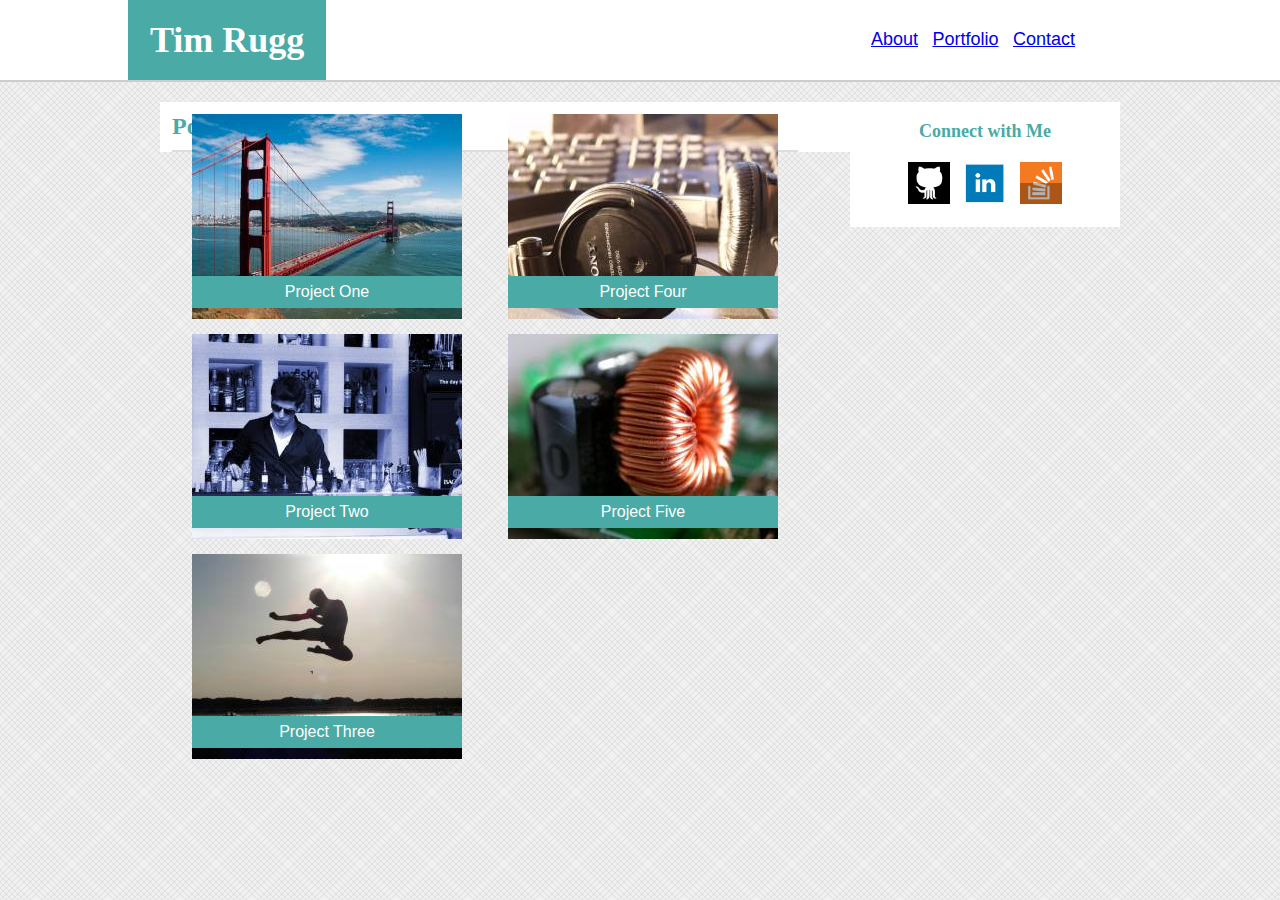
==== portfolio.html @ 3048530a "Changing web page to homework 1" ====
<!DOCTYPE html>
<html lang="en-us">
<head>
	<meta charset="UTF-8">
 	<title>Portfolio</title>
 	<link rel="stylesheet" type="text/css" href="assets/css/reset.css">
	<link rel="stylesheet" type="text/css" href="assets/css/style.css">
</head>
<body>

<!-- Header above the main content -->

	<div class="main_header">

		<header class="main_header_title">
			<h1>Tim Rugg</h1>
		</header>

		<nav class="main_header_sidebar">

			<ul class="nav_list">
			
				<li class=nav_list_item><a href="index.html">About</a></li>
				<li class=nav_list_item><a href="portfolio.html">Portfolio</a></li>
				<li class=nav_list_item><a href="contact.html">Contact</a></li>
			
			</ul>
		</nav>

	</div>

<!-- Main content of the web page -->

	<div class="main_content">

<!-- Summary will display on the left side of the page  -->

		<SUMMARY>
	
			<div class="main_content_header">
				<h2>Portfolio</h2>
			</div>
	
			<div class="main_content_portfolio1">
			
				<ul>
					<li class="li_image"> <a href="tbd.html"> 
						<img src="assets/images/citybridge01.jpg" alt="Project 1 Placeholder">
						<span>Project One</span>
						</a></li>
					<li class="li_image"> <a href="tbd.html"> 
						<img src="assets/images/nightlife01.jpg" alt="Project 2 Placeholder">
						<span>Project Two</span>
						</a></li>
					<li class="li_image"> <a href="tbd.html"> 
						<img src="assets/images/sports01.jpg" alt="Project 3 Placeholder">
						<span>Project Three</span>
						</a></li>
				</ul>
			</div>
			
			<div class="main_content_portfolio2">
			
				<ul>
					<li class="li_image"> <a href="tbd.html"> 
						<img src="assets/images/technics01.jpg" alt="Project 4 Placeholder">
						<span>Project Four</span>
						</a></li>
					<li class="li_image"> <a href="tbd.html"> 
						<img src="assets/images/technics03.jpg" alt="Project 5 Placeholder">
						<span>Project Five</span>
						</a></li>
				</ul>
			</div>

		</SUMMARY>

<!-- sidebar displays on the right side and wraps a navigation list -->

		<nav class="main_content_sidebar">

			<ul class="nav_list">
				
				<h3 class="nav_list_header">
					Connect with Me
				</h3>
				
				<li class=nav_list_item>
					<a href="https://github.com/Timster2938" target=_blank>
						<img src="assets/images/github.png" alt="GitHub Link" width="42" height="42"></a></li>
				<li class=nav_list_item>
					<a href="https://www.linkedin.com/in/timrugg" target=_blank>
						<img src="assets/images/linkedin.png" alt="LinkedIn Link" width="42" height="42"></a></li>
				<li class=nav_list_item>
					<a href="https://stackoverflow.com/users/8816762/timster2938" target=_blank>
						<img src="assets/images/overflow.png" alt="Stack Overflow Link" width="42" height="42"></a></li>
			
			</ul>
		</nav>

	</div> <!-- this div ends the main_content section -->

</body>
</html>
---- assets/css/style.css ----
/**
 * Layout for all Basic-Portfolio web pages
 **/

body {
	background-image: url("../images/checkered_pattern.png");
	color: #777777;
 	font-family: "Arial", Helvetica, sans-serif;
}

header {}

footer {
	width: 100%;
	background-color: #666666;
	color: #777777;
	border-width: 5px;
	border-top-style: solid;
	border-color: #4aaaa5;
	font-size: 16px;
	font-weight: bold;
	text-align: center;
	padding: 22px;
	bottom: 0;
	}

h1, h2, h3 {
	font-family: "Georgia", serif;
	font-weight: bold;
	text-align: left;
}

h1 {
	font-size: 36px;
}

h2 {
	font-size: 24px;
}

h3 {
	font-size: 18px;
}

p {
	font-size: 18px;
	text-align: left;
	margin-bottom: 18px;
	line-height: 27px;
}

summary {
	width: 650px;
	position: relative;
}

nav {}

.main_header {
	width: 100%;
	background-color: #ffffff;
	margin: auto;
	border-bottom-style: solid;
	border-width: 2px;
	border-color: #cccccc;
}

.main_header_title {
	display: inline-block;
	background-color: #4aaaa5;
	color: #ffffff;
	padding: 22px;
	position: relative;
	left: 10%;
}

.main_header_sidebar {
	display: inline-block;
	position: absolute;
	right: 200px;
	top: 10px;
}

.main_content {
	width: 960px;
	background-color: #ffffff;
	position: relative;
	left: 0px;
	margin: auto;
	margin-top: 20px;
	margin-bottom: 20px;
}

.main_content_header {
	color: #4aaaa5;
	padding-top: 12px;
	margin-right: 12px;
	padding-bottom: 12px;
	margin-left: 12px;
	border-bottom-style: solid;
	border-width: 2px;
	border-color: #dddddd;
}

.main_content_summary {
	margin-top: 12px;
	margin-right: 12px;
	padding-bottom: 12px;
	margin-left: 12px;
}

.main_content_contactme{
	padding: 22px;
}

textarea {
	height:100px;
}

.input_field {
	padding: 20px;
}

.input_value {
	width: 400px;
}

.send_button {
	background-color: #4aaaa5;
	color:#ffffff;
	font-size: 18px;
	text-align: center;
	width: 135px;
	padding: 8px;
}

.main_content_portfolio1{
	width: 334px;
	height: 665px;
	position:absolute;
	top: 0;
	left: 0;
}

.main_content_portfolio2{
	width: 334px;
	height: 665px;
	position: absolute;
	top: 0;
	right: 0;
}

.li_image {
	position: relative;
	left: 32px;
}

.li_image img {
	margin-top: 12px;
}

.li_image span {
	width: 254px; /* 254+padding=8*2=16=270 */
	background-color: #4aaaa5;
	color: #ffffff;
	text-align: center;
	position: absolute;
	left: 0;
	bottom: 14px;
	padding: 8px;
}

.main_content_sidebar {
	clear: both;    /* clear and reset overflow here because main content sidebar */
	overflow: auto; /* is the next html after float was used in summary           */
	width: 270px;
	background-color: #ffffff;
	position: absolute;
	right: 0;
	top: 0; 
	text-align: center;
}

.nav_list {
	padding-top: 20px;
	padding-bottom: 20px;
}

.nav_list_header {
	color: #4aaaa5;
	text-align: center;
	padding-bottom: 22px;
}

.nav_list_item {
	display: inline-block;
	list-style-type: none;
	font-size: 18px;
	padding: 0 5px 0 5px;
}

#MyPicture {
	float: left;
	margin-right: 18px;
	margin-bottom: 6px;
}
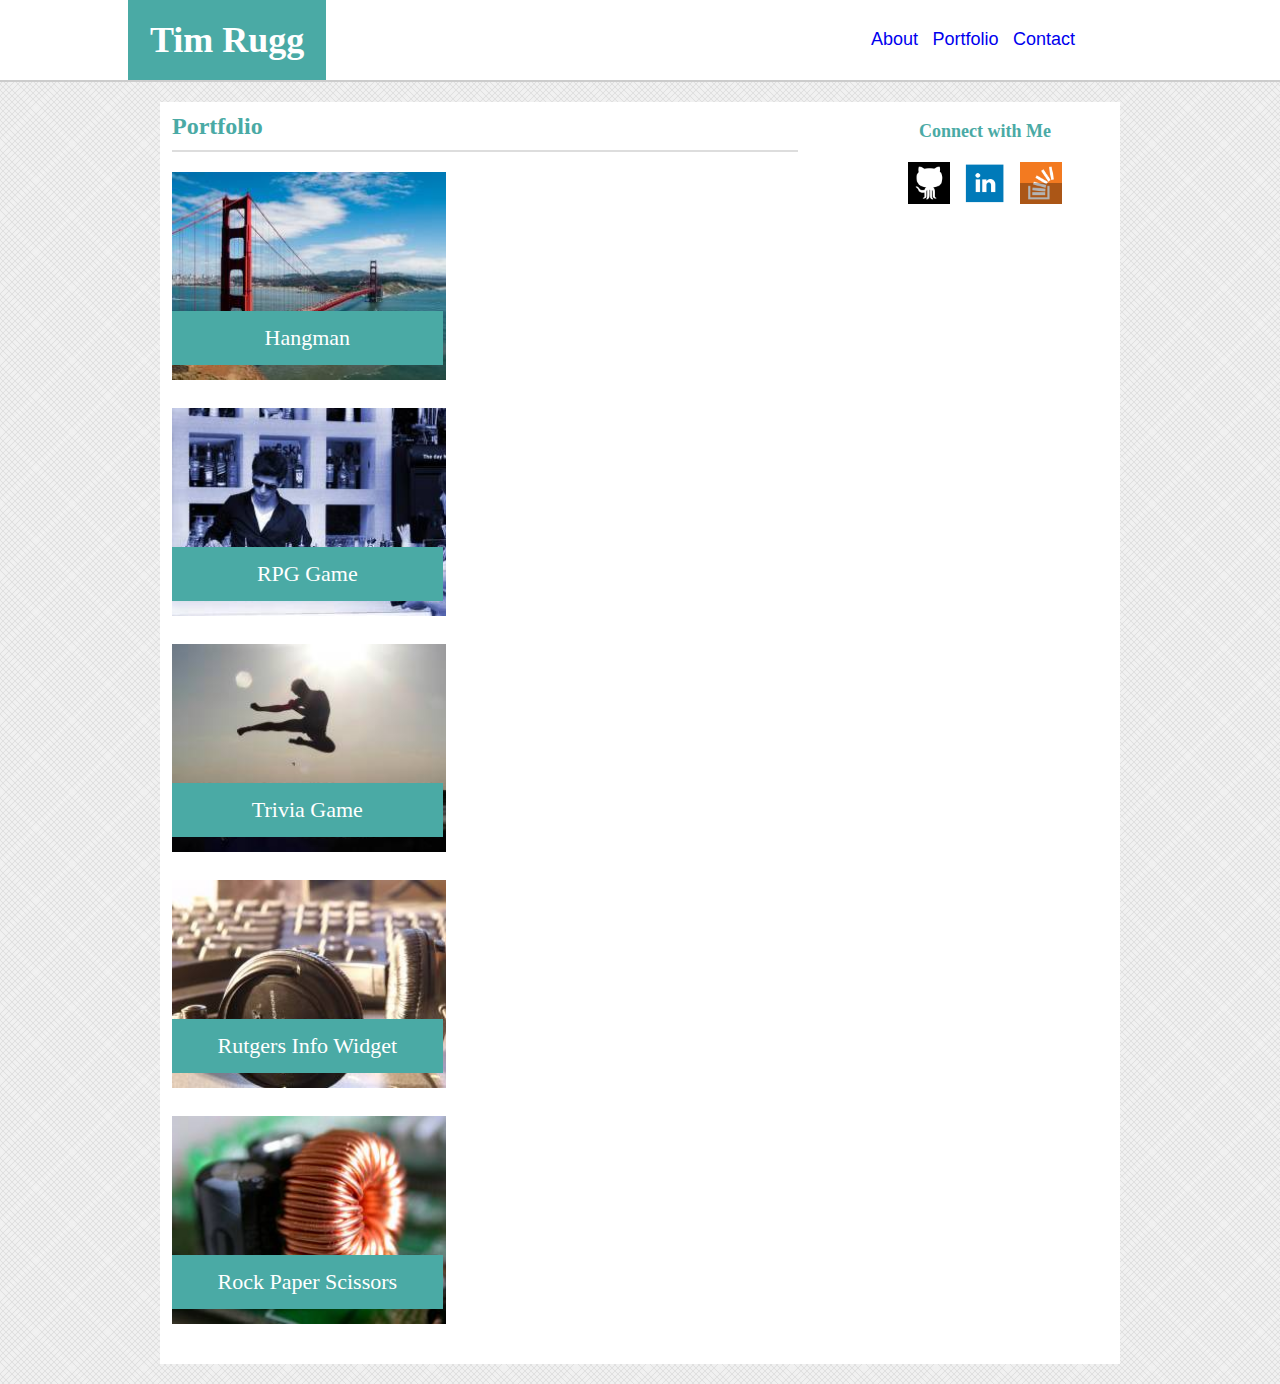
==== commit 48967553: "assignment two responsive" ====
--- a/portfolio.html
+++ b/portfolio.html
@@ -35,45 +35,38 @@
 
 <!-- Summary will display on the left side of the page  -->
 
-		<SUMMARY>
+	<SUMMARY> 
+
+		<div class="main_content_header">
+			<h2>Portfolio</h2>
+		</div>
+
+	<div class="main_content_summary">	
+
+      	<div class="work">
+        	<img src="assets/images/citybridge01.jpg" alt="hangman">
+        	<h4>Hangman</h4>
+      	</div>
+      	<div class="work">
+        	<img src="assets/images/nightlife01.jpg" alt="RPG Game">
+        	<h4>RPG Game</h4>
+      	</div>
+      	<div class="work">
+        	<img src="assets/images/sports01.jpg" alt="Trivia Game">
+	        <h4>Trivia Game</h4>
+     	 </div>
+      	<div class="work">
+        	<img src="assets/images/technics01.jpg" alt="Rutgers Info Widget">
+        	<h4>Rutgers Info Widget</h4>
+      	</div>
+      	<div class="work">
+        	<img src="assets/images/technics03.jpg" alt="Rock Paper Scissors">
+        	<h4>Rock Paper Scissors</h4>
+      	</div>
+		
+	</div>
 	
-			<div class="main_content_header">
-				<h2>Portfolio</h2>
-			</div>
-	
-			<div class="main_content_portfolio1">
-			
-				<ul>
-					<li class="li_image"> <a href="tbd.html"> 
-						<img src="assets/images/citybridge01.jpg" alt="Project 1 Placeholder">
-						<span>Project One</span>
-						</a></li>
-					<li class="li_image"> <a href="tbd.html"> 
-						<img src="assets/images/nightlife01.jpg" alt="Project 2 Placeholder">
-						<span>Project Two</span>
-						</a></li>
-					<li class="li_image"> <a href="tbd.html"> 
-						<img src="assets/images/sports01.jpg" alt="Project 3 Placeholder">
-						<span>Project Three</span>
-						</a></li>
-				</ul>
-			</div>
-			
-			<div class="main_content_portfolio2">
-			
-				<ul>
-					<li class="li_image"> <a href="tbd.html"> 
-						<img src="assets/images/technics01.jpg" alt="Project 4 Placeholder">
-						<span>Project Four</span>
-						</a></li>
-					<li class="li_image"> <a href="tbd.html"> 
-						<img src="assets/images/technics03.jpg" alt="Project 5 Placeholder">
-						<span>Project Five</span>
-						</a></li>
-				</ul>
-			</div>
-
-		</SUMMARY>
+	</SUMMARY>
 
 <!-- sidebar displays on the right side and wraps a navigation list -->
 
--- a/assets/css/style.css
+++ b/assets/css/style.css
@@ -3,7 +3,7 @@
  **/
 
 body {
-	background-image: url("../images/checkered_pattern.png");
+	background-image: url("[data-uri]");
 	color: #777777;
  	font-family: "Arial", Helvetica, sans-serif;
 }
@@ -24,7 +24,7 @@
 	bottom: 0;
 	}
 
-h1, h2, h3 {
+h1, h2, h3, h4 {
 	font-family: "Georgia", serif;
 	font-weight: bold;
 	text-align: left;
@@ -42,6 +42,9 @@
 	font-size: 18px;
 }
 
+h4 {
+	font-size: 22px;
+}
 p {
 	font-size: 18px;
 	text-align: left;
@@ -54,8 +57,6 @@
 	position: relative;
 }
 
-nav {}
-
 .main_header {
 	width: 100%;
 	background-color: #ffffff;
@@ -89,7 +90,7 @@
 	margin: auto;
 	margin-top: 20px;
 	margin-bottom: 20px;
-}
+	}
 
 .main_content_header {
 	color: #4aaaa5;
@@ -100,30 +101,30 @@
 	border-bottom-style: solid;
 	border-width: 2px;
 	border-color: #dddddd;
-}
+	}
 
 .main_content_summary {
 	margin-top: 12px;
 	margin-right: 12px;
 	padding-bottom: 12px;
 	margin-left: 12px;
-}
+	}
 
 .main_content_contactme{
 	padding: 22px;
-}
+	}
 
 textarea {
 	height:100px;
-}
+	}
 
 .input_field {
 	padding: 20px;
-}
+	}
 
 .input_value {
 	width: 400px;
-}
+	}
 
 .send_button {
 	background-color: #4aaaa5;
@@ -132,47 +133,42 @@
 	text-align: center;
 	width: 135px;
 	padding: 8px;
-}
-
-.main_content_portfolio1{
-	width: 334px;
-	height: 665px;
-	position:absolute;
-	top: 0;
-	left: 0;
-}
-
-.main_content_portfolio2{
-	width: 334px;
-	height: 665px;
+	}
+
+/* portfolio page */
+
+.work {
+  	position: relative;
+  	width: 274px;
+  	margin: 20px 0 25px;
+  	overflow: auto;
+	}
+
+.work:nth-child(even) {
+  	margin-right: 40px;
+	}
+
+.work img {
+  	width: 100%;
+	}
+
+.work h4 {
 	position: absolute;
-	top: 0;
-	right: 0;
-}
-
-.li_image {
-	position: relative;
-	left: 32px;
-}
-
-.li_image img {
-	margin-top: 12px;
-}
-
-.li_image span {
-	width: 254px; /* 254+padding=8*2=16=270 */
-	background-color: #4aaaa5;
-	color: #ffffff;
-	text-align: center;
-	position: absolute;
-	left: 0;
-	bottom: 14px;
-	padding: 8px;
-}
+	bottom: 18px;
+	width: 90%;
+	padding: 12px;
+	margin-bottom: 0px;
+	font-weight: 300;
+	line-height: 30px;
+	color: #fff;
+	text-align: center;
+	background: #4aaaa5;
+	border-bottom: 0;
+	}
 
 .main_content_sidebar {
-	clear: both;    /* clear and reset overflow here because main content sidebar */
-	overflow: auto; /* is the next html after float was used in summary           */
+	clear: both;    
+	overflow: auto; 
 	width: 270px;
 	background-color: #ffffff;
 	position: absolute;
@@ -199,8 +195,134 @@
 	padding: 0 5px 0 5px;
 }
 
+.nav_list_item a {
+	text-decoration: none;
+}
+
 #MyPicture {
 	float: left;
 	margin-right: 18px;
 	margin-bottom: 6px;
-}+}
+
+
+/********************************** SIZE 980px ******************************/
+@media only screen and (max-width: 980px) {
+/********************************** SIZE 980px ******************************/
+
+summary {
+	left: 4%;
+	}
+
+.main_header_title {
+	left: 4%;
+	}
+
+.main_header_sidebar {
+	right: 4%;
+	}
+
+/********************************** SIZE 768px ******************************/
+@media only screen and (max-width: 768px) {
+/********************************** SIZE 768px ******************************/
+
+summary {
+	width: 100%;
+	position: relative;
+	}
+
+.main_header_title {
+	left: 0;
+	}
+
+.main_header_sidebar {
+	right: 0;
+	}
+
+.main_content {
+	width: 768px;
+	}
+
+.main_content_summary {
+	padding-bottom: 200px;
+	}
+
+.main_content_contactme {
+	padding-bottom: 200px;
+}
+
+.main_content_sidebar {
+	left: 0;
+	bottom: 0;
+	right: auto;
+	top: auto;
+	margin-bottom: 50px;
+	}
+
+/********************************** SIZE 640px ******************************/
+@media only screen and (max-width: 640px) {
+/********************************** SIZE 640px ******************************/
+
+body{
+	width: 640px;
+	}
+
+summary {
+	width: 100%;
+	position: relative;
+	}
+
+.main_header_title {
+	width: 100%;
+	display: block;
+	left: 0;
+	}
+
+.main_header_title h1 {
+	text-align: center;
+	}
+
+.main_header_sidebar {
+	display: block;
+	position: static;
+	}
+
+.main_header_sidebar .nav_list {
+	text-align: center;
+	}
+
+.main_header_sidebar .nav_list_item {
+	width: 30%;
+	display: inline-block;
+	}
+
+.main_content {
+	width: 640px;
+	}
+
+.main_content_summary {
+	padding-bottom: 200px;
+	}
+
+.main_content_contactme {
+	padding-bottom: 200px;
+}
+
+.work {
+	width:100%;
+}
+
+.main_content_sidebar {
+	left: 0;
+	bottom: 0;
+	right: auto;
+	top: auto;
+	margin-bottom: 50px;
+	}
+
+#MyPicture {
+	clear: both;
+	overflow: auto;
+	float: none;
+	width: 100%;
+}
